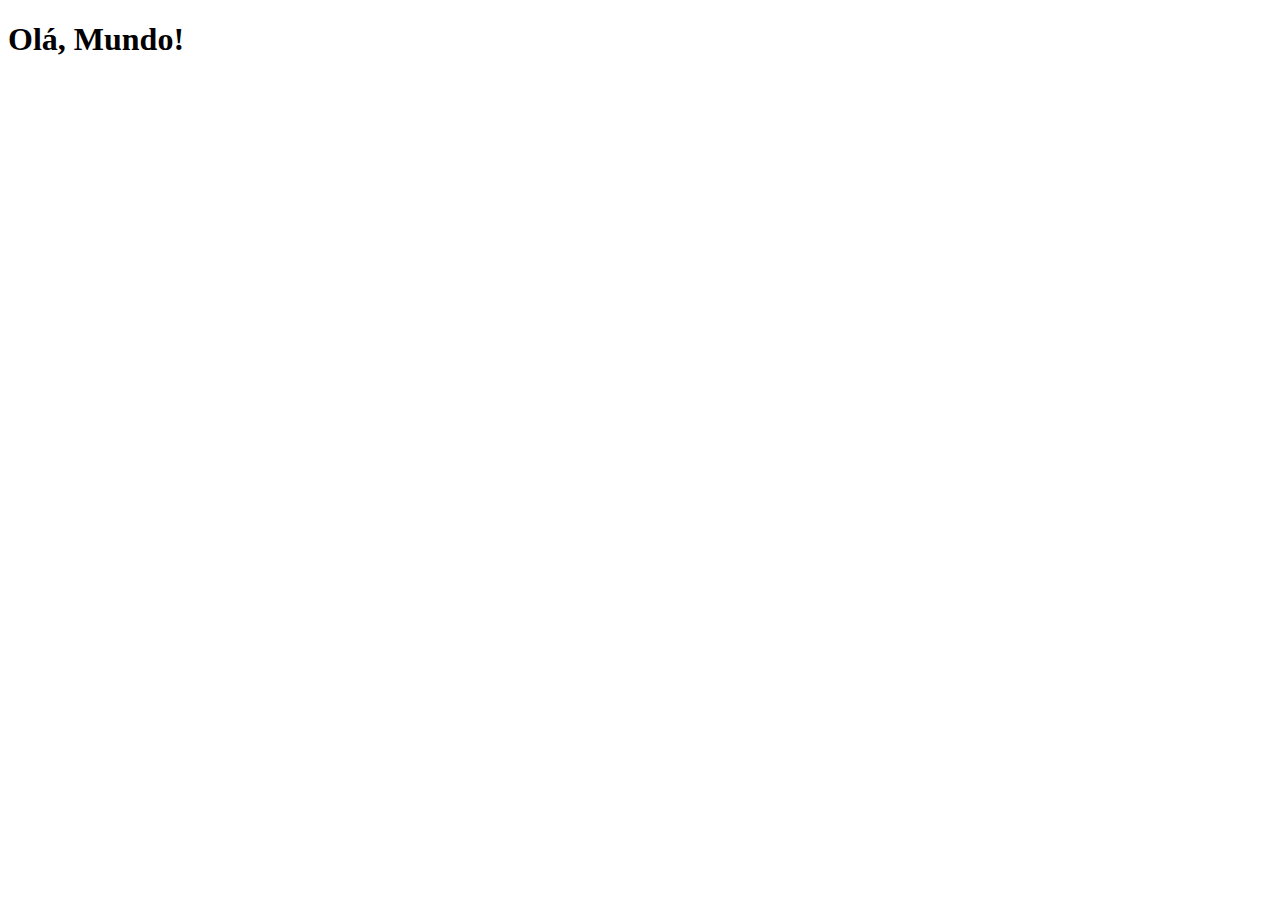
==== index.html @ ff6eed0f "inicio" ====
<!DOCTYPE html>
<html lang="pt-br">
  <head>
    <meta charset="UTF-8" />
    <meta name="viewport" content="width=device-width, initial-scale=1.0" />
    <title>Redes Sociais</title>
    <link rel="shortcut icon" href="favicon.ico" type="image/x-icon" />
    <link rel="stylesheet" href="./style/style.css" />
  </head>
  <body>
    <h1>Olá, Mundo!</h1>
  </body>
</html>
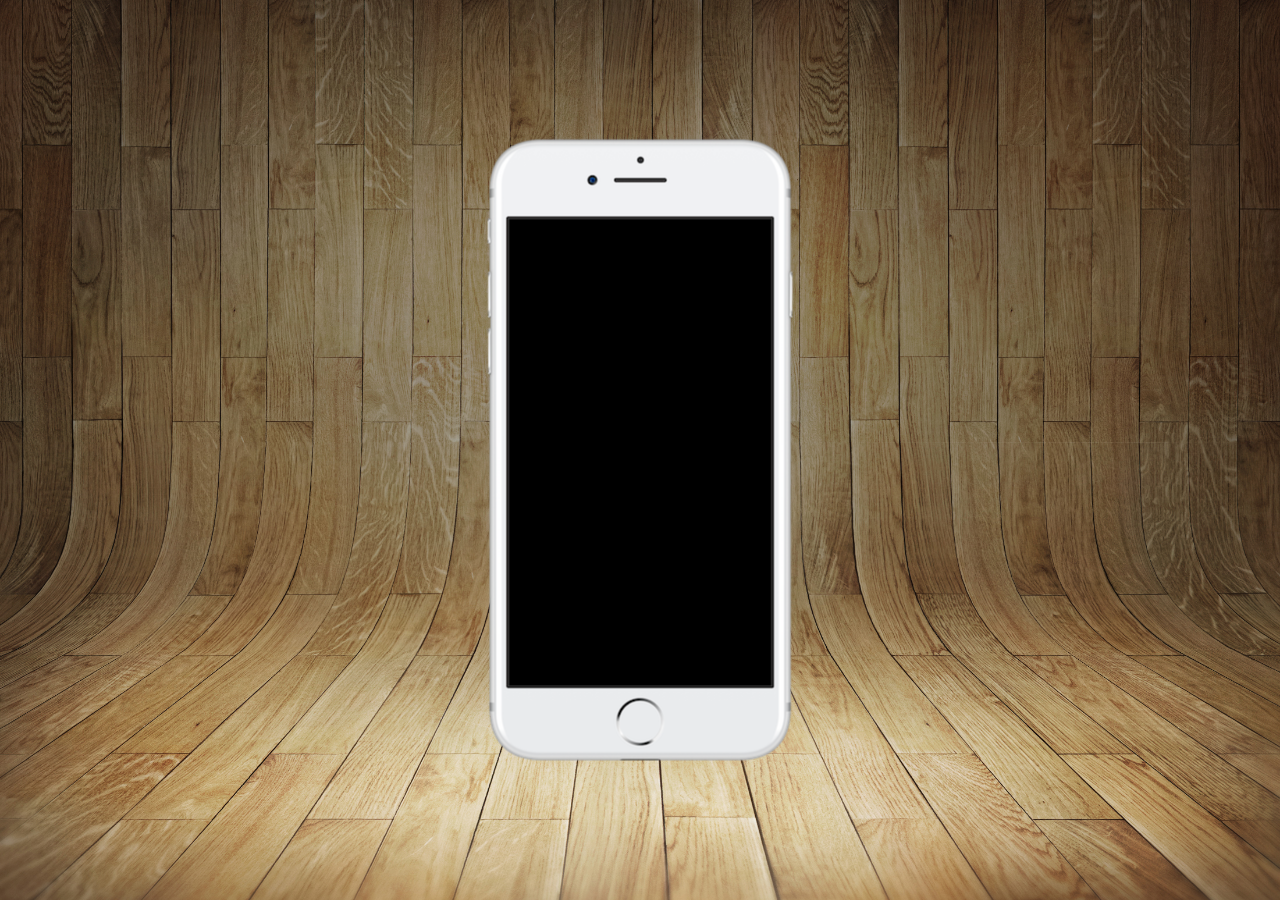
==== commit aa37c33a: "pagina principal" ====
--- a/index.html
+++ b/index.html
@@ -8,6 +8,8 @@
     <link rel="stylesheet" href="./style/style.css" />
   </head>
   <body>
-    <h1>Olá, Mundo!</h1>
+    <main>
+      <section id="telefone"></section>
+    </main>
   </body>
 </html>
--- a/style/style.css
+++ b/style/style.css
@@ -0,0 +1,31 @@
+@charset "UTF-8";
+
+html,
+body {
+  margin: 0px;
+  padding: 0px;
+  font-family: Arial, Helvetica, sans-serif;
+}
+
+body {
+  width: 100vw;
+  background: url("../images/fundo-madeira.jpg") no-repeat top center;
+  background-size: cover;
+  background-attachment: fixed;
+}
+
+main {
+  position: relative;
+  height: 100vh;
+}
+
+section#telefone {
+  position: relative;
+  top: 50%;
+  left: 50%;
+  transform: translate(-50%, -50%);
+
+  width: 311px;
+  height: 627px;
+  background: url("../images/frame-iphone.png") no-repeat top center;
+}
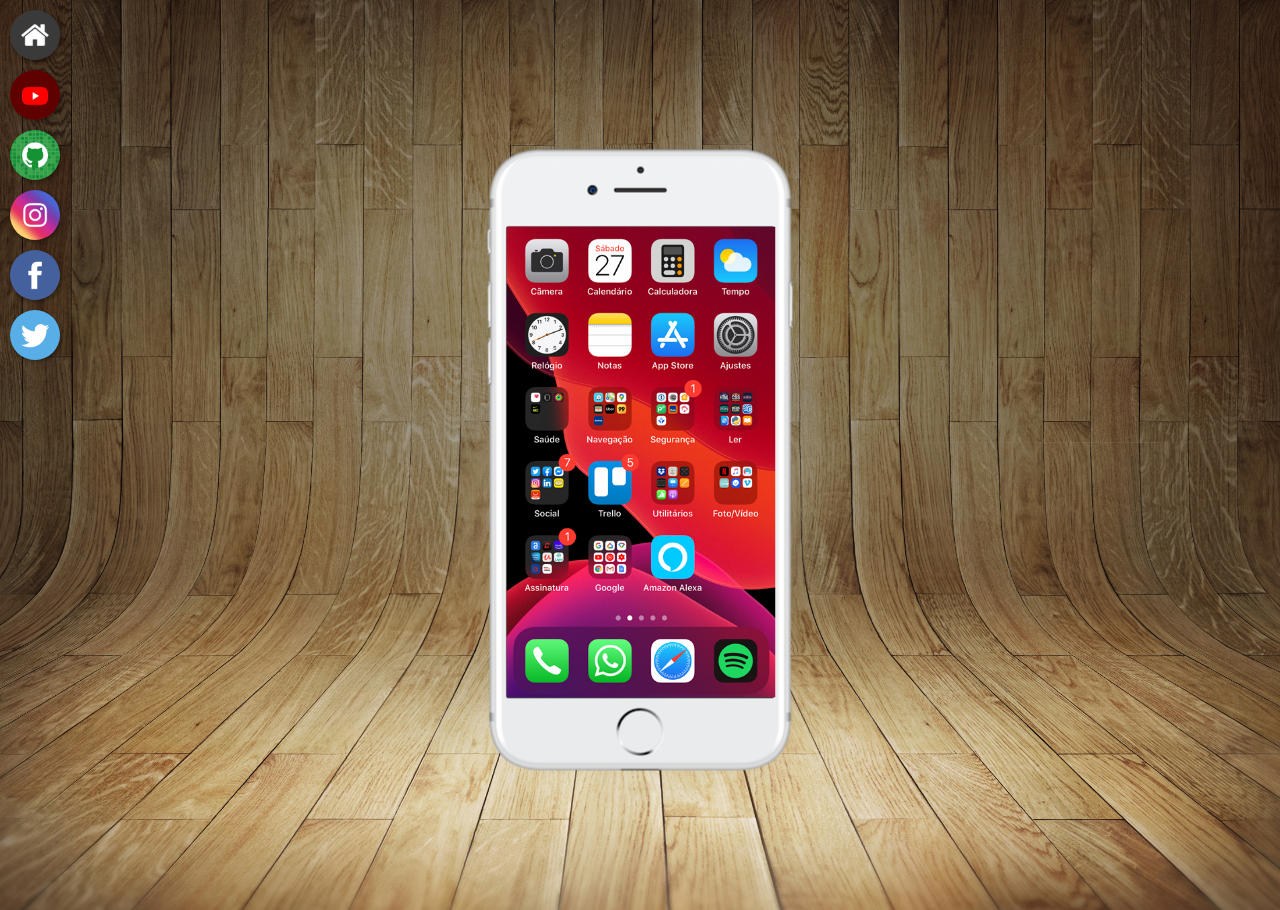
==== commit 24e25200: "redes" ====
--- a/index.html
+++ b/index.html
@@ -9,7 +9,19 @@
   </head>
   <body>
     <main>
-      <section id="telefone"></section>
+      <section id="telefone">
+        <iframe src="home.html" id="tela" name="tela" frameborder="0">
+          Seu navegador não é copatível com isso.
+        </iframe>
+      </section>
+      <section id="redes-sociais">
+        <a href="#"><img src="images/logo-home.jpg" alt="Home" /></a>
+        <a href="#"><img src="images/logo-youtube.jpg" alt="Youtube" /></a>
+        <a href="#"><img src="images/logo-github.jpg" alt="GitHub" /></a>
+        <a href="#"><img src="images/logo-instagram.jpg" alt="Instagram" /></a>
+        <a href="#"><img src="images/logo-facebook.jpg" alt="Facebook" /></a>
+        <a href="#"><img src="images/logo-twitter.jpg" alt="Twitter" /></a>
+      </section>
     </main>
   </body>
 </html>
--- a/style/style.css
+++ b/style/style.css
@@ -20,7 +20,7 @@
 }
 
 section#telefone {
-  position: relative;
+  position: absolute;
   top: 50%;
   left: 50%;
   transform: translate(-50%, -50%);
@@ -29,3 +29,30 @@
   height: 627px;
   background: url("../images/frame-iphone.png") no-repeat top center;
 }
+
+iframe#tela {
+  position: relative;
+  top: 80px;
+  left: 22px;
+  width: 269px;
+  height: 471px;
+}
+
+section#redes-sociais img {
+  width: 50px;
+  border-radius: 50%;
+  margin: 10px;
+  box-shadow: 2px 2px 5px rgba(0, 0, 0, 0.4);
+  box-sizing: border-box;
+  display: block;
+}
+
+section#redes-sociais {
+  text-align: right;
+}
+
+section#redes-sociais img:hover {
+  box-shadow: 5px 5px 10px rgba(0, 0, 0, 0.623);
+  transform: translate(-3px, -3px);
+  transition: transform 0.3s;
+}
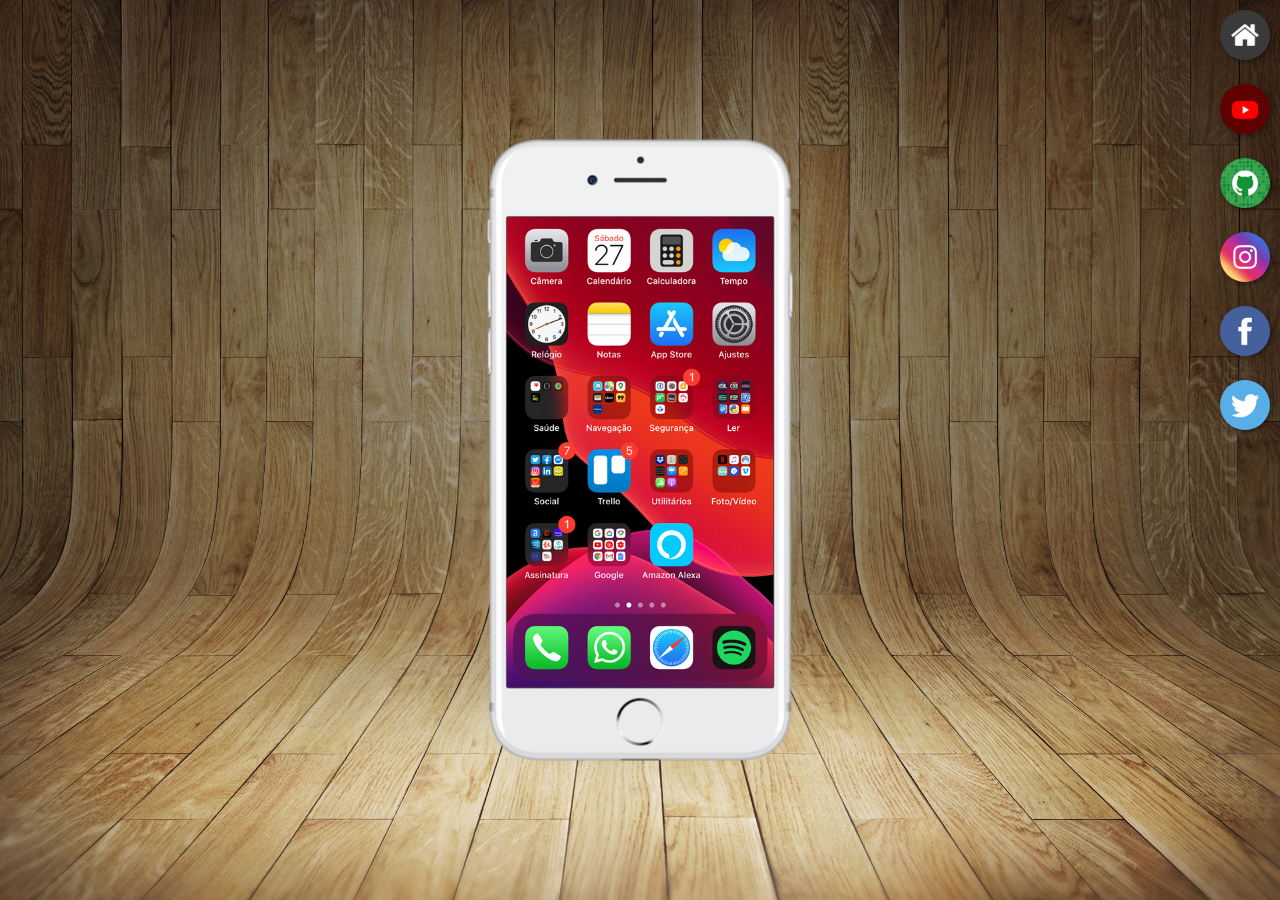
==== commit c1f99407: "botoes e acesso as redes sociais" ====
--- a/index.html
+++ b/index.html
@@ -15,12 +15,29 @@
         </iframe>
       </section>
       <section id="redes-sociais">
-        <a href="#"><img src="images/logo-home.jpg" alt="Home" /></a>
-        <a href="#"><img src="images/logo-youtube.jpg" alt="Youtube" /></a>
-        <a href="#"><img src="images/logo-github.jpg" alt="GitHub" /></a>
-        <a href="#"><img src="images/logo-instagram.jpg" alt="Instagram" /></a>
-        <a href="#"><img src="images/logo-facebook.jpg" alt="Facebook" /></a>
-        <a href="#"><img src="images/logo-twitter.jpg" alt="Twitter" /></a>
+        <a href="home.html" target="tela"
+          ><img src="images/logo-home.jpg" alt="Home"
+        /></a>
+        <br />
+        <a href="youtube.html" target="tela"
+          ><img src="images/logo-youtube.jpg" alt="Youtube"
+        /></a>
+        <br />
+        <a href="github.html" target="tela"
+          ><img src="images/logo-github.jpg" alt="GitHub"
+        /></a>
+        <br />
+        <a href="instagram.html" target="tela"
+          ><img src="images/logo-instagram.jpg" alt="Instagram"
+        /></a>
+        <br />
+        <a href="facebook.html" target="tela"
+          ><img src="images/logo-facebook.jpg" alt="Facebook"
+        /></a>
+        <br />
+        <a href="twitter.html" target="tela"
+          ><img src="images/logo-twitter.jpg" alt="Twitter"
+        /></a>
       </section>
     </main>
   </body>
--- a/style/style.css
+++ b/style/style.css
@@ -34,8 +34,12 @@
   position: relative;
   top: 80px;
   left: 22px;
-  width: 269px;
+  width: 267px;
   height: 471px;
+}
+
+section#redes-sociais {
+  text-align: right;
 }
 
 section#redes-sociais img {
@@ -44,11 +48,6 @@
   margin: 10px;
   box-shadow: 2px 2px 5px rgba(0, 0, 0, 0.4);
   box-sizing: border-box;
-  display: block;
-}
-
-section#redes-sociais {
-  text-align: right;
 }
 
 section#redes-sociais img:hover {
